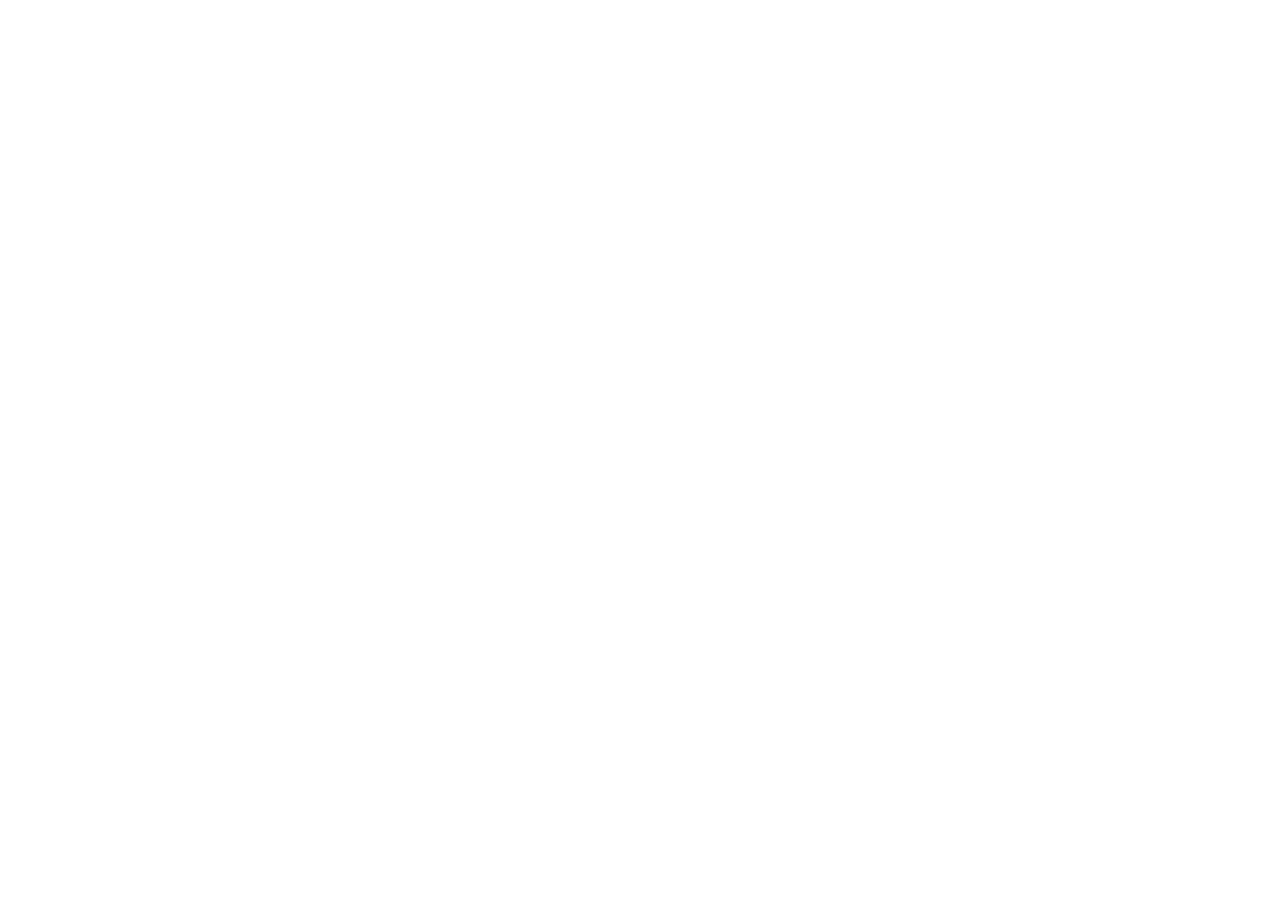
==== index.html @ 2ddb036b "Primeiro commit" ====
<!DOCTYPE html>
<html lang="pt-br">
<head>
    <meta charset="UTF-8">
    <meta http-equiv="X-UA-Compatible" content="IE=edge">
    <meta name="viewport" content="width=device-width, initial-scale=1.0">
    <title>Document</title>
</head>
<body>
    
</body>
</html>
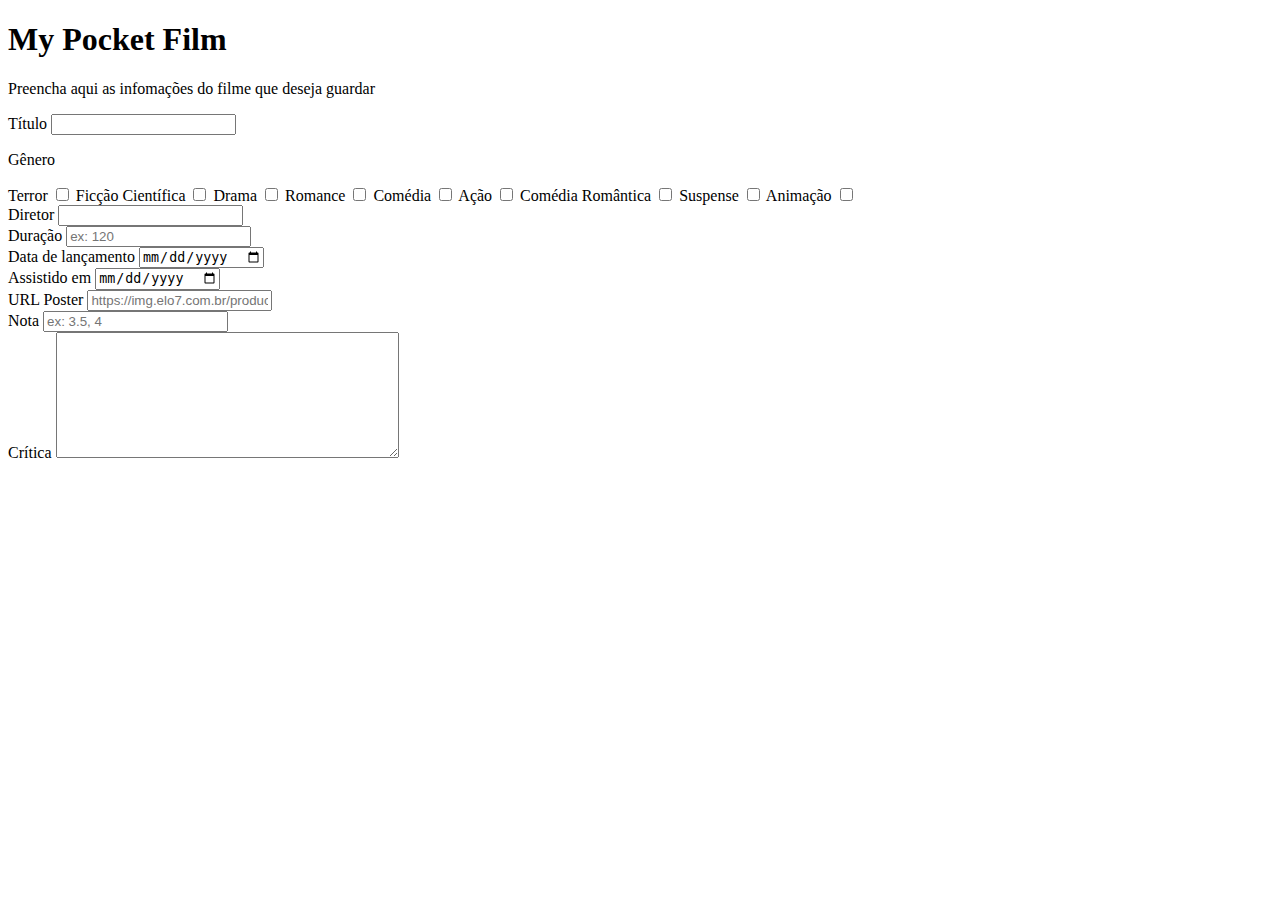
==== commit 86ef8d47: "estruturação do HTML" ====
--- a/index.html
+++ b/index.html
@@ -4,9 +4,75 @@
     <meta charset="UTF-8">
     <meta http-equiv="X-UA-Compatible" content="IE=edge">
     <meta name="viewport" content="width=device-width, initial-scale=1.0">
-    <title>Document</title>
+    <link href="https://fonts.googleapis.com/css2?family=Poppins:wght@300;400;500;600;700;800&display=swap" rel="stylesheet">
+    <title>My Pocket Film</title>
 </head>
 <body>
-    
+    <section class="container">
+        <h1>My Pocket Film</h1>
+        <p>Preencha aqui as infomações do filme que deseja guardar</p>
+        <form>
+            <div>
+                <label for="titulo">Título</label>
+                <input type="text" id="titulo">
+            </div>
+            <div>
+                <p>Gênero</p>
+                <label class="checkbox">Terror</label>
+                <input type="checkbox">
+                <label class="checkbox">Ficção Científica</label>
+                <input type="checkbox">
+                <label class="checkbox">Drama</label>
+                <input type="checkbox">
+                <label class="checkbox">Romance</label>
+                <input type="checkbox">
+                <label class="checkbox">Comédia</label>
+                <input type="checkbox">
+                <label class="checkbox">Ação</label>
+                <input type="checkbox">
+                <label class="checkbox">Comédia Romântica</label>
+                <input type="checkbox">
+                <label class="checkbox">Suspense</label>
+                <input type="checkbox">
+                <label class="checkbox">Animação</label>
+                <input type="checkbox">
+            </div>
+
+            <div>
+                <label for="diretor">Diretor</label>
+                <input type="text" id="diretor">
+            </div>
+            <div>
+                <label for="duracao">Duração</label>
+                <input type="number" id="duracao" placeholder="ex: 120">
+            </div>
+            <div>
+                <label for="dataDeLancamento">Data de lançamento</label>
+                <input type="date" id="dataDeLancamento">
+            </div>
+            <div>
+                <label for="dataAssistido">Assistido em</label>
+                <input type="date" id="dataAssistido">
+            </div>
+
+            <div>
+                <label for="poster">URL Poster</label>
+                <input type="text" id="poster" placeholder="https://img.elo7.com.br/product/original/3041524/big-poster-serie-stranger-things-netflix-lo003-90x60-cm-stranger-things-netflix.jpg">
+            </div>
+
+            <div>
+                <label for="nota">Nota</label>
+                <input type="number" id="nota" placeholder="ex: 3.5, 4">
+            </div>
+            <div>
+                <label for="critica">Crítica</label>
+                <textarea cols="40" rows="8" id="critica"></textarea>
+            </div>
+
+        </form>
+    </section>
+    <section class="cards">
+        
+    </section>
 </body>
 </html>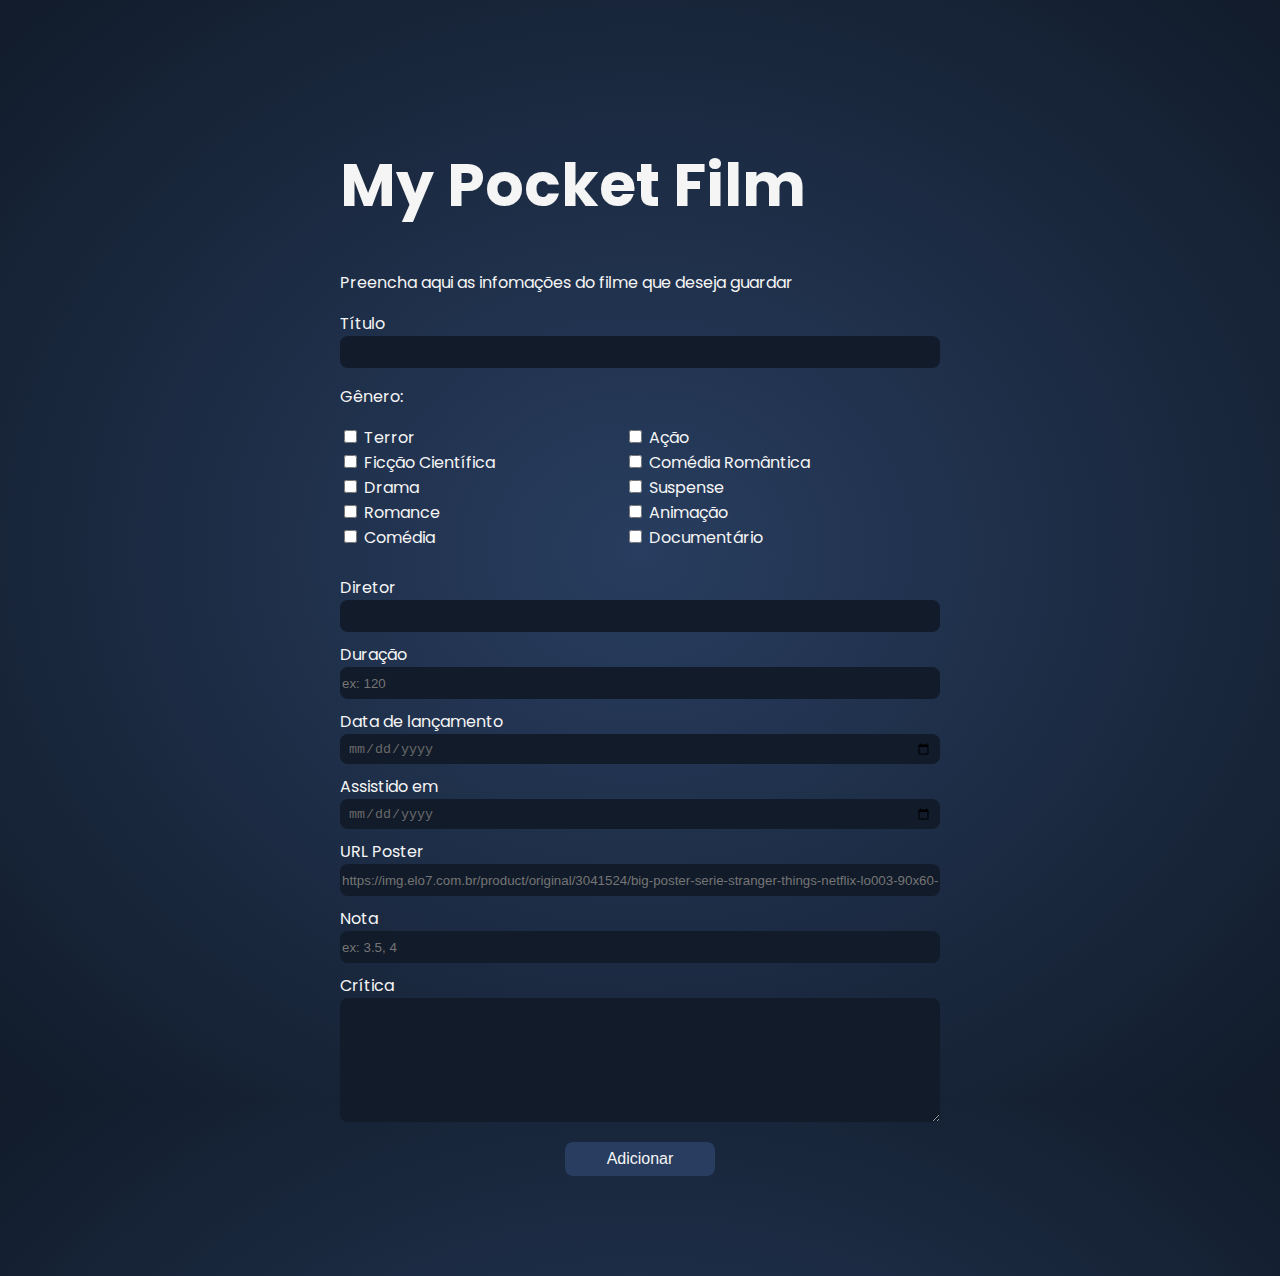
==== commit c07d6922: "Aplicação do CSS" ====
--- a/index.html
+++ b/index.html
@@ -5,71 +5,100 @@
     <meta http-equiv="X-UA-Compatible" content="IE=edge">
     <meta name="viewport" content="width=device-width, initial-scale=1.0">
     <link href="https://fonts.googleapis.com/css2?family=Poppins:wght@300;400;500;600;700;800&display=swap" rel="stylesheet">
+    <link rel="stylesheet" href="style.css">
     <title>My Pocket Film</title>
 </head>
 <body>
     <section class="container">
-        <h1>My Pocket Film</h1>
+        <h1 class="pocket">My Pocket Film</h1>
         <p>Preencha aqui as infomações do filme que deseja guardar</p>
-        <form>
-            <div>
+        <form class="caixas">
+            <div class="caixa">
                 <label for="titulo">Título</label>
-                <input type="text" id="titulo">
+                <input type="text" id="titulo" class="input">
             </div>
-            <div>
-                <p>Gênero</p>
-                <label class="checkbox">Terror</label>
-                <input type="checkbox">
-                <label class="checkbox">Ficção Científica</label>
-                <input type="checkbox">
-                <label class="checkbox">Drama</label>
-                <input type="checkbox">
-                <label class="checkbox">Romance</label>
-                <input type="checkbox">
-                <label class="checkbox">Comédia</label>
-                <input type="checkbox">
-                <label class="checkbox">Ação</label>
-                <input type="checkbox">
-                <label class="checkbox">Comédia Romântica</label>
-                <input type="checkbox">
-                <label class="checkbox">Suspense</label>
+
+            <p>Gênero:</p>
+            <div class="checkbox-container">                
+                <div>
+                    <input type="checkbox">
+                    <label class="checkbox">Terror</label>    
+                </div> 
+                <div>           
+                    <input type="checkbox">
+                    <label class="checkbox">Ficção Científica</label>  
+                </div>     
+                <div>         
+                    <input type="checkbox">
+                    <label class="checkbox">Drama</label>     
+                </div>
+                <div>
+                    <input type="checkbox">
+                    <label class="checkbox">Romance</label>    
+                </div>
+                <div>
+                    <input type="checkbox">
+                    <label class="checkbox">Comédia</label>   
+                </div>         
+                <div>
+                    <input type="checkbox">
+                    <label class="checkbox">Ação</label>  
+                </div> 
+                <div>
+                    <input type="checkbox">
+                    <label class="checkbox">Comédia Romântica</label>   
+                </div>         
+                <div>
+                    <input type="checkbox">
+                    <label class="checkbox">Suspense</label>    
+                </div>         
+                <div>
                 <input type="checkbox">
                 <label class="checkbox">Animação</label>
-                <input type="checkbox">
+                </div>     
+                <div>
+                    <input type="checkbox">
+                    <label class="checkbox">Documentário</label>
+                </div>             
             </div>
 
-            <div>
+            <div class="caixa">
                 <label for="diretor">Diretor</label>
-                <input type="text" id="diretor">
+                <input type="text" id="diretor" class="input">
             </div>
-            <div>
+            <div class="caixa">
                 <label for="duracao">Duração</label>
-                <input type="number" id="duracao" placeholder="ex: 120">
+                <input type="number" id="duracao" placeholder="ex: 120" class="input">
             </div>
-            <div>
+            <div class="caixa">
                 <label for="dataDeLancamento">Data de lançamento</label>
-                <input type="date" id="dataDeLancamento">
+                <input type="date" id="dataDeLancamento" class="input">
             </div>
-            <div>
+            <div class="caixa">
                 <label for="dataAssistido">Assistido em</label>
-                <input type="date" id="dataAssistido">
+                <input type="date" id="dataAssistido" class="input">
             </div>
 
-            <div>
+            <div class="caixa">
                 <label for="poster">URL Poster</label>
-                <input type="text" id="poster" placeholder="https://img.elo7.com.br/product/original/3041524/big-poster-serie-stranger-things-netflix-lo003-90x60-cm-stranger-things-netflix.jpg">
+                <input type="text" id="poster" placeholder="https://img.elo7.com.br/product/original/3041524/big-poster-serie-stranger-things-netflix-lo003-90x60-cm-stranger-things-netflix.jpg" class="input">
             </div>
 
-            <div>
+            <div class="caixa">
                 <label for="nota">Nota</label>
-                <input type="number" id="nota" placeholder="ex: 3.5, 4">
+                <input type="number" id="nota" placeholder="ex: 3.5, 4" class="input">
             </div>
-            <div>
+            <div class="caixa">
                 <label for="critica">Crítica</label>
-                <textarea cols="40" rows="8" id="critica"></textarea>
+                <textarea cols="40" rows="8" id="critica" ></textarea>
+            </div>
+
+            <div class="botao-container">
+                <button type="submit" class="botao">Adicionar</button>
             </div>
 
         </form>
+
     </section>
     <section class="cards">
         
--- a/style.css
+++ b/style.css
@@ -0,0 +1,75 @@
+body {
+    font-family: 'Poppins', sans-serif;
+    background: radial-gradient(#283d5f, #111b2a);
+    height: 100vh;
+    color: whitesmoke;
+    display: flex;
+    justify-content: center;
+    margin: 100px 0;
+}
+
+.pocket {
+    font-size: 60px;
+}
+
+.caixas{
+    width: 600px;
+    padding-bottom: 100px;
+}
+
+.caixa {
+    display: flex;
+    flex-direction: column;
+    height: auto;
+    margin: 10px 0;
+}
+
+.input{
+    background: #111b2a;
+    border-radius: 8px;
+    border: none;
+    height: 30px;
+}
+
+.checkbox-container {
+    display: flex;
+    flex-direction: column;
+    height: 140px;
+    flex-wrap: wrap;
+}
+
+#critica{
+    background: #111b2a;
+    border-radius: 8px;
+    border: none;
+}
+
+#dataDeLancamento, #dataAssistido {
+    color: rgb(105, 105, 105);
+    padding: 8px;
+    box-sizing: border-box;
+}
+
+.botao{
+    text-align: center;
+    width: 150px;
+    border-radius: 8px;
+    border: #111b2a;
+    background-color: #283d5f;
+    color: whitesmoke;
+    padding: 8px;
+    font-size: 16px;
+    transition: 0.5s;
+    cursor: pointer;
+}
+
+.botao:hover{
+    transform: scale(1.1);
+}
+
+.botao-container{
+    display: flex;
+    justify-content: center;
+    margin-top: 20px;
+
+}
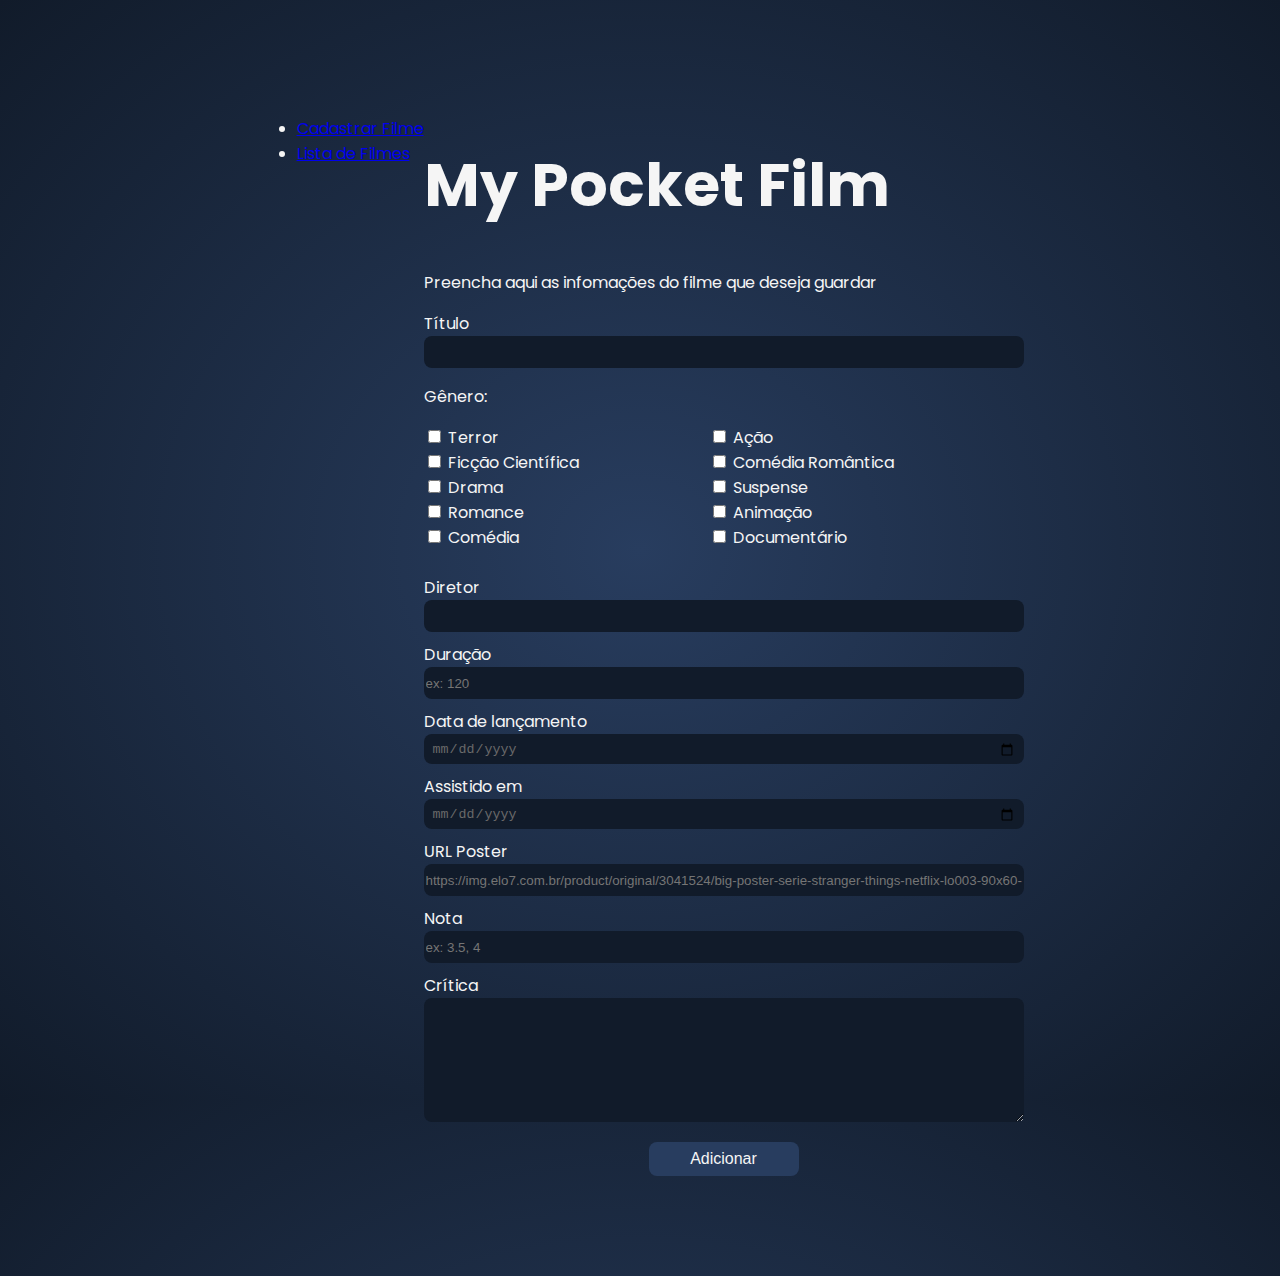
==== commit 8ac30139: "Criação de card pelo JS" ====
--- a/index.html
+++ b/index.html
@@ -9,6 +9,14 @@
     <title>My Pocket Film</title>
 </head>
 <body>
+    <header>
+        <div class="navbar">
+            <ul>
+                <li><a href="./index.html">Cadastrar Filme</a></li>
+                <li><a href="./cardsFilmes.html">Lista de Filmes</a></li>
+            </ul>
+        </div>
+</header>
     <section class="container">
         <h1 class="pocket">My Pocket Film</h1>
         <p>Preencha aqui as infomações do filme que deseja guardar</p>
@@ -21,43 +29,43 @@
             <p>Gênero:</p>
             <div class="checkbox-container">                
                 <div>
-                    <input type="checkbox">
+                    <input type="checkbox" value="terror">
                     <label class="checkbox">Terror</label>    
                 </div> 
                 <div>           
-                    <input type="checkbox">
+                    <input type="checkbox" value="ficcao">
                     <label class="checkbox">Ficção Científica</label>  
                 </div>     
                 <div>         
-                    <input type="checkbox">
+                    <input type="checkbox" value="drama">
                     <label class="checkbox">Drama</label>     
                 </div>
                 <div>
-                    <input type="checkbox">
+                    <input type="checkbox" value="romance">
                     <label class="checkbox">Romance</label>    
                 </div>
                 <div>
-                    <input type="checkbox">
+                    <input type="checkbox" value="comedia">
                     <label class="checkbox">Comédia</label>   
                 </div>         
                 <div>
-                    <input type="checkbox">
+                    <input type="checkbox" value="acao">
                     <label class="checkbox">Ação</label>  
                 </div> 
                 <div>
-                    <input type="checkbox">
+                    <input type="checkbox" value="comedia-romantica">
                     <label class="checkbox">Comédia Romântica</label>   
                 </div>         
                 <div>
-                    <input type="checkbox">
+                    <input type="checkbox" value="suspense">
                     <label class="checkbox">Suspense</label>    
                 </div>         
                 <div>
-                <input type="checkbox">
+                <input type="checkbox" value="animacao">
                 <label class="checkbox">Animação</label>
                 </div>     
                 <div>
-                    <input type="checkbox">
+                    <input type="checkbox" value="documentario">
                     <label class="checkbox">Documentário</label>
                 </div>             
             </div>
@@ -94,7 +102,7 @@
             </div>
 
             <div class="botao-container">
-                <button type="submit" class="botao">Adicionar</button>
+                <button type="submit" class="botao-adicionar">Adicionar</button>
             </div>
 
         </form>
@@ -103,5 +111,8 @@
     <section class="cards">
         
     </section>
+ 
+
+    <script src="./film.js"></script>
 </body>
 </html>--- a/style.css
+++ b/style.css
@@ -29,6 +29,7 @@
     border-radius: 8px;
     border: none;
     height: 30px;
+    color: aliceblue;
 }
 
 .checkbox-container {
@@ -50,7 +51,7 @@
     box-sizing: border-box;
 }
 
-.botao{
+.botao-adicionar{
     text-align: center;
     width: 150px;
     border-radius: 8px;
@@ -63,7 +64,7 @@
     cursor: pointer;
 }
 
-.botao:hover{
+.botao-adicionar:hover{
     transform: scale(1.1);
 }
 
@@ -73,3 +74,101 @@
     margin-top: 20px;
 
 }
+
+/*Página Cards de Filmes*/
+
+#pesquisaFilmes{
+    background: #111b2a;
+    border-radius: 8px;
+    border: none;
+    height: 30px;
+    width: 600px;
+    color: aliceblue;
+    padding-left: 10px;
+    margin-bottom: 50px;
+}
+
+.botao-pesquisar{
+    background-color: #132849;
+    border: none;
+    cursor: pointer;
+}
+
+.card{
+    background-color: #273955;
+    width: 400px;
+    height: 200px;
+    border: 1px solid #132849;
+    display: flex;
+    flex-wrap: wrap;
+    font-size: 14px;
+    border-radius: 15px;
+}
+
+.card:hover {
+    border: 2px solid #724d94;
+
+}
+
+.conteudo{
+    height: 222px;
+    padding: 20px;
+    font-size: 12px;
+}
+
+.titulo{
+    font-size: 17px;
+    margin: 0;
+    margin-bottom: 10px;
+}
+
+.classificacao{
+    display: flex;
+    width: 100%;
+    height: 20px;
+    align-items: center;
+    color: gold;
+}
+
+.icone-estrela {
+    width: 15px;
+    height: 15px;
+    margin-right: 3px;
+}
+
+.img-poster{
+    width: 135px;
+    height: 200px;
+    border-radius: 15px 0 0 15px;
+}
+
+.container-botoes{
+    display: flex;
+    align-items: flex-end;
+    height: 200px;
+}
+
+.botoes-card{
+    border: 1px solid #132849;
+    border-radius: 80px;
+    width: 70px;
+    text-align: center;
+    padding: 3px;
+    height: 17px;
+    margin-bottom: 10px;
+    cursor: pointer;
+}
+
+.lixeira:hover{
+    transform: scale(1.3);
+}
+
+.botao-verMais{
+    background-color: #273955;
+    border: none;
+    cursor: pointer;
+}
+
+.botao-verMais:hover{
+    transform: scale(1.3);
+}
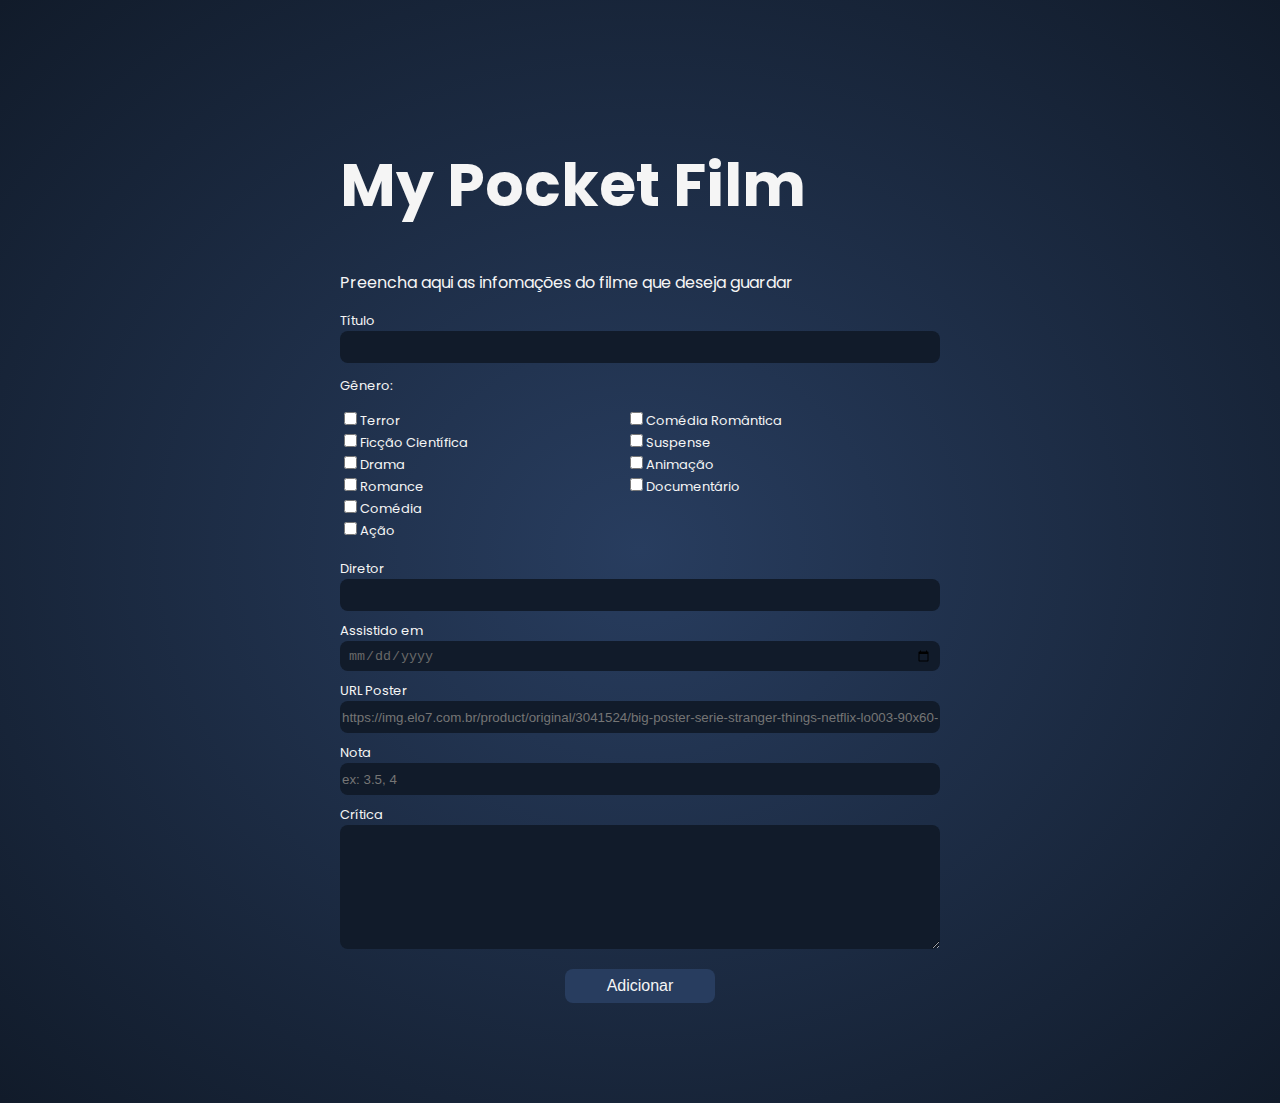
==== commit 2ee52a6d: "Finalização do DOM e desenvolvimento dos cards" ====
--- a/index.html
+++ b/index.html
@@ -5,18 +5,11 @@
     <meta http-equiv="X-UA-Compatible" content="IE=edge">
     <meta name="viewport" content="width=device-width, initial-scale=1.0">
     <link href="https://fonts.googleapis.com/css2?family=Poppins:wght@300;400;500;600;700;800&display=swap" rel="stylesheet">
+    
     <link rel="stylesheet" href="style.css">
     <title>My Pocket Film</title>
 </head>
 <body>
-    <header>
-        <div class="navbar">
-            <ul>
-                <li><a href="./index.html">Cadastrar Filme</a></li>
-                <li><a href="./cardsFilmes.html">Lista de Filmes</a></li>
-            </ul>
-        </div>
-</header>
     <section class="container">
         <h1 class="pocket">My Pocket Film</h1>
         <p>Preencha aqui as infomações do filme que deseja guardar</p>
@@ -29,44 +22,35 @@
             <p>Gênero:</p>
             <div class="checkbox-container">                
                 <div>
-                    <input type="checkbox" value="terror">
-                    <label class="checkbox">Terror</label>    
+                    <input type="checkbox" value="1" class="genero" name="genero">Terror 
                 </div> 
                 <div>           
-                    <input type="checkbox" value="ficcao">
-                    <label class="checkbox">Ficção Científica</label>  
+                    <input type="checkbox" value="2" class="genero" name="genero" >Ficção Científica
+                      
                 </div>     
                 <div>         
-                    <input type="checkbox" value="drama">
-                    <label class="checkbox">Drama</label>     
+                    <input type="checkbox" value="3" class="genero" name="genero">Drama     
                 </div>
                 <div>
-                    <input type="checkbox" value="romance">
-                    <label class="checkbox">Romance</label>    
+                    <input type="checkbox" value="4" class="genero" name="genero">Romance    
                 </div>
                 <div>
-                    <input type="checkbox" value="comedia">
-                    <label class="checkbox">Comédia</label>   
+                    <input type="checkbox" value="5" class="genero" name="genero">Comédia   
                 </div>         
                 <div>
-                    <input type="checkbox" value="acao">
-                    <label class="checkbox">Ação</label>  
+                    <input type="checkbox" value="6" class="genero" name="genero">Ação  
                 </div> 
                 <div>
-                    <input type="checkbox" value="comedia-romantica">
-                    <label class="checkbox">Comédia Romântica</label>   
+                    <input type="checkbox" value="7" class="genero" name="genero">Comédia Romântica   
                 </div>         
                 <div>
-                    <input type="checkbox" value="suspense">
-                    <label class="checkbox">Suspense</label>    
+                    <input type="checkbox" value="8" class="genero" name="genero">Suspense    
                 </div>         
                 <div>
-                <input type="checkbox" value="animacao">
-                <label class="checkbox">Animação</label>
+                <input type="checkbox" value="9" class="genero" name="genero">Animação
                 </div>     
                 <div>
-                    <input type="checkbox" value="documentario">
-                    <label class="checkbox">Documentário</label>
+                    <input type="checkbox" value="10" class="genero" name="genero">Documentário
                 </div>             
             </div>
 
@@ -74,14 +58,7 @@
                 <label for="diretor">Diretor</label>
                 <input type="text" id="diretor" class="input">
             </div>
-            <div class="caixa">
-                <label for="duracao">Duração</label>
-                <input type="number" id="duracao" placeholder="ex: 120" class="input">
-            </div>
-            <div class="caixa">
-                <label for="dataDeLancamento">Data de lançamento</label>
-                <input type="date" id="dataDeLancamento" class="input">
-            </div>
+    
             <div class="caixa">
                 <label for="dataAssistido">Assistido em</label>
                 <input type="date" id="dataAssistido" class="input">
@@ -94,8 +71,9 @@
 
             <div class="caixa">
                 <label for="nota">Nota</label>
-                <input type="number" id="nota" placeholder="ex: 3.5, 4" class="input">
+                <input type="text" id="nota" placeholder="ex: 3.5, 4" class="input">
             </div>
+
             <div class="caixa">
                 <label for="critica">Crítica</label>
                 <textarea cols="40" rows="8" id="critica" ></textarea>
@@ -104,15 +82,13 @@
             <div class="botao-container">
                 <button type="submit" class="botao-adicionar">Adicionar</button>
             </div>
-
         </form>
-
+    </section> 
+    <section class="cards">
+    
     </section>
-    <section class="cards">
-        
-    </section>
- 
-
+      <!-- JavaScript Bundle with Popper -->
     <script src="./film.js"></script>
+    
 </body>
 </html>--- a/style.css
+++ b/style.css
@@ -4,8 +4,9 @@
     height: 100vh;
     color: whitesmoke;
     display: flex;
-    justify-content: center;
+    align-items: center;
     margin: 100px 0;
+    flex-direction: column;
 }
 
 .pocket {
@@ -15,6 +16,7 @@
 .caixas{
     width: 600px;
     padding-bottom: 100px;
+    font-size: 13px;
 }
 
 .caixa {
@@ -94,15 +96,24 @@
     cursor: pointer;
 }
 
+.cards{
+    display: flex;
+    flex-wrap: wrap;
+    width: 900px;
+    margin: 10px 50px;
+    height: auto;
+}
+
 .card{
     background-color: #273955;
-    width: 400px;
+    width: 420px;
     height: 200px;
     border: 1px solid #132849;
     display: flex;
     flex-wrap: wrap;
     font-size: 14px;
     border-radius: 15px;
+    margin: 10px;
 }
 
 .card:hover {
@@ -125,15 +136,23 @@
 .classificacao{
     display: flex;
     width: 100%;
-    height: 20px;
+    height: 25px;
     align-items: center;
+    
+}
+
+.nota{
     color: gold;
 }
 
-.icone-estrela {
+.icone-estrela { 
+    margin-right: 3px;
+    width: auto;
+}
+
+.estrela{
     width: 15px;
     height: 15px;
-    margin-right: 3px;
 }
 
 .img-poster{
@@ -159,6 +178,12 @@
     cursor: pointer;
 }
 
+.lixeira{
+    background-color: #273955;
+    border: none;
+    cursor: pointer;
+}
+
 .lixeira:hover{
     transform: scale(1.3);
 }
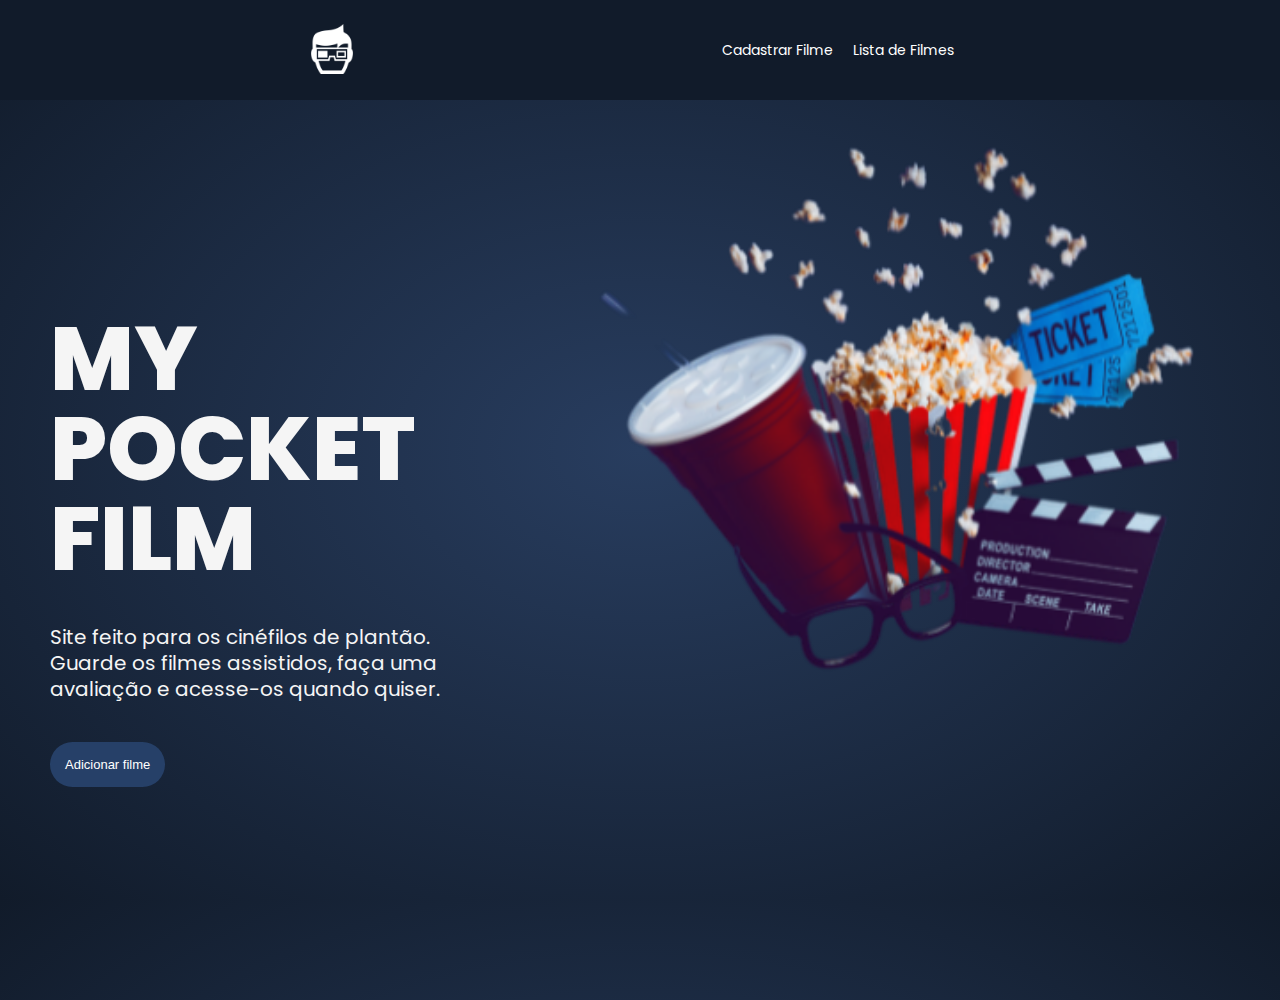
==== commit c63aa1e7: "Adição de home page, estilização da navbar, aplicado lógica na barra de pesquisa e modal adicionado." ====
--- a/index.html
+++ b/index.html
@@ -1,94 +1,52 @@
 <!DOCTYPE html>
 <html lang="pt-br">
+
 <head>
     <meta charset="UTF-8">
     <meta http-equiv="X-UA-Compatible" content="IE=edge">
     <meta name="viewport" content="width=device-width, initial-scale=1.0">
-    <link href="https://fonts.googleapis.com/css2?family=Poppins:wght@300;400;500;600;700;800&display=swap" rel="stylesheet">
-    
-    <link rel="stylesheet" href="style.css">
+    <link href="https://fonts.googleapis.com/css2?family=Poppins:wght@300;400;500;600;700;800&display=swap"
+        rel="stylesheet">
+    <link href="https://cdn.jsdelivr.net/npm/bootstrap@5.2.2/dist/css/bootstrap.min.css" rel="stylesheet"
+        integrity="sha384-Zenh87qX5JnK2Jl0vWa8Ck2rdkQ2Bzep5IDxbcnCeuOxjzrPF/et3URy9Bv1WTRi" crossorigin="anonymous">
+    <link rel="stylesheet" href="./reset.css">
+    <link rel="stylesheet" href="./style.css">
+
     <title>My Pocket Film</title>
 </head>
+
 <body>
-    <section class="container">
-        <h1 class="pocket">My Pocket Film</h1>
-        <p>Preencha aqui as infomações do filme que deseja guardar</p>
-        <form class="caixas">
-            <div class="caixa">
-                <label for="titulo">Título</label>
-                <input type="text" id="titulo" class="input">
+    <header>
+        <div class="navbar">
+            <div class="icone-logo">
+                <a href="./index.html"><img src="./img/logo.png" alt="home" width="50px"></a>
+            </div>
+            <ul class="itens-navbar">
+                <li><a class="item-navbar" href="./cadastro.html">Cadastrar Filme</a></li>
+                <li><a class="item-navbar" href="./cardsFilmes.html">Lista de Filmes</a></li>
+            </ul>
+        </div>
+    </header>
+    <main>
+        <section class="container-home">
+
+            <div class="conteudo-home">
+                <h1 class="titulo-home">MY POCKET FILM</h1>
+                <p class="texto-home">Site feito para os cinéfilos de plantão. <br>
+                    Guarde os filmes assistidos, faça uma avaliação e acesse-os quando quiser.</p>
+
+                <button class="btn-home"><a href="./cadastro.html"> Adicionar filme</a></button>
             </div>
 
-            <p>Gênero:</p>
-            <div class="checkbox-container">                
-                <div>
-                    <input type="checkbox" value="1" class="genero" name="genero">Terror 
-                </div> 
-                <div>           
-                    <input type="checkbox" value="2" class="genero" name="genero" >Ficção Científica
-                      
-                </div>     
-                <div>         
-                    <input type="checkbox" value="3" class="genero" name="genero">Drama     
-                </div>
-                <div>
-                    <input type="checkbox" value="4" class="genero" name="genero">Romance    
-                </div>
-                <div>
-                    <input type="checkbox" value="5" class="genero" name="genero">Comédia   
-                </div>         
-                <div>
-                    <input type="checkbox" value="6" class="genero" name="genero">Ação  
-                </div> 
-                <div>
-                    <input type="checkbox" value="7" class="genero" name="genero">Comédia Romântica   
-                </div>         
-                <div>
-                    <input type="checkbox" value="8" class="genero" name="genero">Suspense    
-                </div>         
-                <div>
-                <input type="checkbox" value="9" class="genero" name="genero">Animação
-                </div>     
-                <div>
-                    <input type="checkbox" value="10" class="genero" name="genero">Documentário
-                </div>             
+            <div class="img-home">
+                <img src="./img/img-fundo.png" class="img-fundo">
             </div>
 
-            <div class="caixa">
-                <label for="diretor">Diretor</label>
-                <input type="text" id="diretor" class="input">
-            </div>
-    
-            <div class="caixa">
-                <label for="dataAssistido">Assistido em</label>
-                <input type="date" id="dataAssistido" class="input">
-            </div>
 
-            <div class="caixa">
-                <label for="poster">URL Poster</label>
-                <input type="text" id="poster" placeholder="https://img.elo7.com.br/product/original/3041524/big-poster-serie-stranger-things-netflix-lo003-90x60-cm-stranger-things-netflix.jpg" class="input">
-            </div>
 
-            <div class="caixa">
-                <label for="nota">Nota</label>
-                <input type="text" id="nota" placeholder="ex: 3.5, 4" class="input">
-            </div>
+        </section>
+        
+    </main>
+</body>
 
-            <div class="caixa">
-                <label for="critica">Crítica</label>
-                <textarea cols="40" rows="8" id="critica" ></textarea>
-            </div>
-
-            <div class="botao-container">
-                <button type="submit" class="botao-adicionar">Adicionar</button>
-            </div>
-        </form>
-    </section> 
-    <section class="cards">
-    
-    </section>
-      <!-- JavaScript Bundle with Popper -->
-    <script src="./film.js"></script>
-    
-</body>
 </html>--- a/style.css
+++ b/style.css
@@ -5,13 +5,115 @@
     color: whitesmoke;
     display: flex;
     align-items: center;
-    margin: 100px 0;
-    flex-direction: column;
-}
-
-.pocket {
-    font-size: 60px;
-}
+    flex-direction: column;
+}
+
+header {
+    width: 100%;
+    display: flex;
+    justify-content: center;
+    height: 100px;
+    background-color: #111b2a;
+}
+
+.navbar{
+    display: flex;
+    justify-content: space-around;
+    width: 70%;
+    align-items: center;
+    padding: 20px;
+    height: 100px;
+    box-sizing: border-box;
+}
+
+.itens-navbar{
+    display: flex;
+    width: 50%;
+    justify-content: flex-end;
+}
+
+.item-navbar{
+    text-decoration: none;
+    color: white;
+    margin-right: 20px;
+    font-size: 14px;
+}
+
+.item-navbar:hover{
+    color: rgb(69, 83, 216);
+
+    
+}
+/* Página inicial*/
+
+.container-home{
+    display: flex;
+    height: 100vh;
+}
+
+.img-home{
+    width: 100%;
+}
+
+.img-fundo{
+    width: 100%;
+}
+
+.conteudo-home{
+    display: flex;
+    flex-direction: column;
+    justify-content: center;
+    align-items: flex-start;
+    padding: 0 50px;
+}
+
+.titulo-home{
+    font-size: 90px;
+    font-family: 'Poppins', sans-serif;
+    font-weight: 800;
+    margin-bottom: 40px;
+}
+
+.texto-home{
+    font-size: 20px;
+    line-height: 1.3;
+}
+
+.btn-home{
+    background-color: #264068;
+    border: none;
+    margin-top: 40px;
+    width: auto;
+    padding: 15px;
+    
+    border-radius: 50px;
+    font-size: 13px;
+    
+
+}
+
+a{
+    text-decoration: none;
+    color: white;
+}
+
+
+
+/*Página cadastro filmes*/
+
+.container {
+    display: flex;
+    flex-direction: column;
+    align-items: center;
+}
+
+.titulo-cadastro {
+    font-size: 35px;
+    text-align: center;
+    margin: 50px 0;
+    font-weight: bold;
+}
+
 
 .caixas{
     width: 600px;
@@ -32,12 +134,26 @@
     border: none;
     height: 30px;
     color: aliceblue;
+    margin-top: 10px;
+}
+
+textarea{
+    color: whitesmoke;
+    margin-top: 10px;
+}
+
+.genero-titulo{
+    margin-bottom: 10px;
+}
+
+.genero{
+    margin-bottom: 5px;
 }
 
 .checkbox-container {
     display: flex;
     flex-direction: column;
-    height: 140px;
+    height: 100px;
     flex-wrap: wrap;
 }
 
@@ -79,6 +195,13 @@
 
 /*Página Cards de Filmes*/
 
+.container-pesquisa {
+    display: flex;
+    justify-content: center;
+    align-items: center;
+    margin: 50px 0;
+}
+
 #pesquisaFilmes{
     background: #111b2a;
     border-radius: 8px;
@@ -87,11 +210,11 @@
     width: 600px;
     color: aliceblue;
     padding-left: 10px;
-    margin-bottom: 50px;
+    
 }
 
 .botao-pesquisar{
-    background-color: #132849;
+    background-color: #1a2e4d;
     border: none;
     cursor: pointer;
 }
@@ -108,7 +231,7 @@
     background-color: #273955;
     width: 420px;
     height: 200px;
-    border: 1px solid #132849;
+    border: 2px solid #132849;
     display: flex;
     flex-wrap: wrap;
     font-size: 14px;
@@ -122,27 +245,32 @@
 }
 
 .conteudo{
+    display: flex;
+    flex-direction: column;
+    justify-content: center;
     height: 222px;
-    padding: 20px;
+    padding: 10px 20px;
     font-size: 12px;
+    width: 200px;
 }
 
 .titulo{
     font-size: 17px;
     margin: 0;
-    margin-bottom: 10px;
+    margin-bottom: 15px;
 }
 
 .classificacao{
     display: flex;
     width: 100%;
     height: 25px;
-    align-items: center;
-    
+    align-items: center;  
+    margin-bottom: 15px;  
 }
 
 .nota{
     color: gold;
+    margin: 0;
 }
 
 .icone-estrela { 
@@ -155,25 +283,30 @@
     height: 15px;
 }
 
+.dataAssistido{
+    margin-bottom: 15px;
+}
+
 .img-poster{
     width: 135px;
-    height: 200px;
+    height: 196px;
     border-radius: 15px 0 0 15px;
 }
 
 .container-botoes{
-    display: flex;
+    display: flex;  
     align-items: flex-end;
     height: 200px;
+    width: 60px;
 }
 
 .botoes-card{
     border: 1px solid #132849;
-    border-radius: 80px;
+    border-radius: 10px;
     width: 70px;
     text-align: center;
     padding: 3px;
-    height: 17px;
+    height: 32px;
     margin-bottom: 10px;
     cursor: pointer;
 }
@@ -197,3 +330,21 @@
 .botao-verMais:hover{
     transform: scale(1.3);
 }
+
+/*Modal*/
+
+.modal-corpo, .modal-corpo-filme{
+    color: black;
+    margin: 30px 0;
+    text-align: center;
+}
+
+.modal-container {
+    height: 120px;
+    width: 350px;
+    background-color: white;
+    color: black;
+    border-radius: 20px;
+
+}
+
